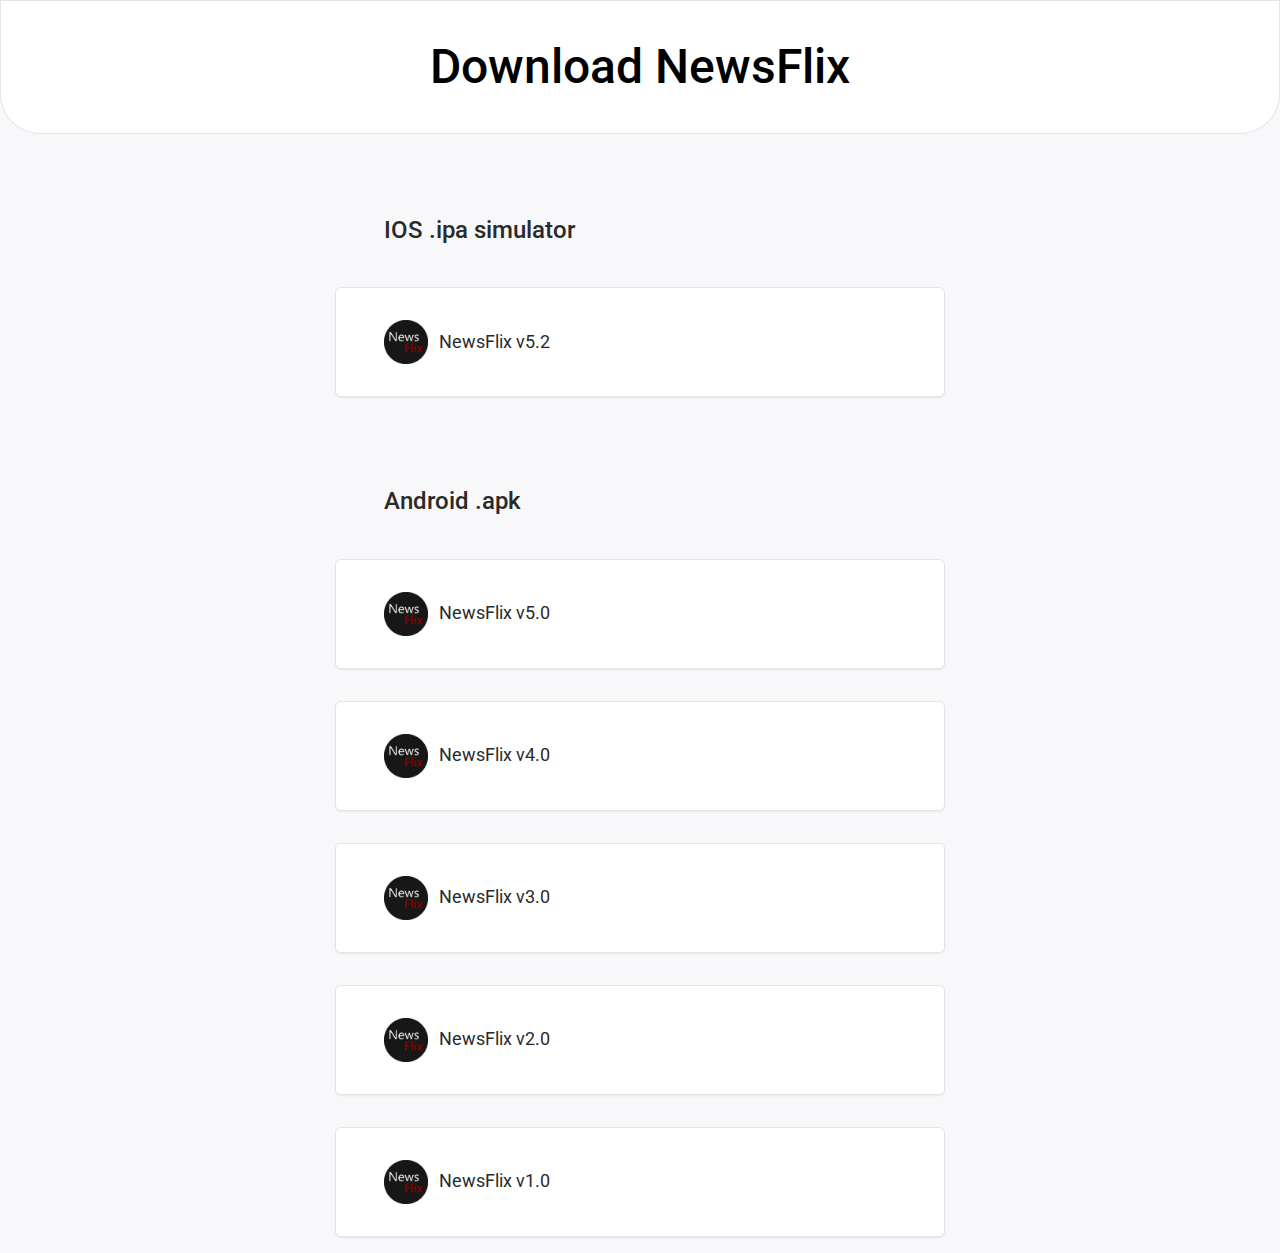
==== index.html @ e8812b55 "v5.2 + ios simulator .ipa" ====
<!doctype html>
<html class="no-js" lang="">

<head>
  <meta charset="utf-8">
  <title></title>
  <meta name="description" content="">
  <meta name="viewport" content="width=device-width, initial-scale=1">

  <meta property="og:title" content="">
  <meta property="og:type" content="">
  <meta property="og:url" content="">
  <meta property="og:image" content="">

  <link rel="apple-touch-icon" href="icon.png">

  <link rel="preconnect" href="https://fonts.googleapis.com">
  <link rel="preconnect" href="https://fonts.gstatic.com" crossorigin>
  <link href="https://fonts.googleapis.com/css2?family=Roboto:wght@300;400;500&display=swap" rel="stylesheet">
  <!-- Place favicon.ico in the root directory -->

  <link rel="stylesheet" href="css/normalize.css">
  <link rel="stylesheet" href="css/main.css">

  <meta name="theme-color" content="#fafafa">
</head>

<body>

<!-- Add your site or application content here -->

<header>
  <h1>Download NewsFlix</h1>
</header>

<main>


  <div class="mainContainer">

    <a class="type">IOS .ipa simulator</a>


    <div class="dlContainer start">



      <a href="./apk/newsflix-v.5.2-simulator.tar.gz" download>
        <img src="./img/Logo NewsFlix_round.png" alt="Logo NewsFlix" class="appIcon">
      </a>

      <a>NewsFlix v5.2</a>

    </div>



    <a class="type">Android .apk</a>







    <div class="dlContainer">



      <a href="./apk/NewsFlix_v5.0.apk" download>
        <img src="./img/Logo NewsFlix_round.png" alt="Logo NewsFlix" class="appIcon">
      </a>

      <a>NewsFlix v5.0</a>

    </div>

    <div class="dlContainer">



      <a href="./apk/NewsFlix_v4.0.apk" download>
        <img src="./img/Logo NewsFlix_round.png" alt="Logo NewsFlix" class="appIcon">
      </a>

      <a>NewsFlix v4.0</a>

    </div>




    <div class="dlContainer">



      <a href="./apk/NewsFlix_v3.0.apk" download>
        <img src="./img/Logo NewsFlix_round.png" alt="Logo NewsFlix" class="appIcon">
      </a>

      <a>NewsFlix v3.0</a>

    </div>





    <div class="dlContainer">



      <a href="./apk/NewsFlix_v2.0.apk" download>
        <img src="./img/Logo NewsFlix_round.png" alt="Logo NewsFlix" class="appIcon">
      </a>

      <a>NewsFlix v2.0</a>

    </div>






    <div class="dlContainer">



      <a href="./apk/NewsFlix_v1.0.apk" download>
        <img src="./img/Logo NewsFlix_round.png" alt="Logo NewsFlix" class="appIcon">
      </a>

      <a>NewsFlix v1.0</a>

    </div>







  </div>







</main>

















<script src="js/vendor/modernizr-3.11.2.min.js"></script>
<script src="js/plugins.js"></script>
<script src="js/main.js"></script>

<!-- Google Analytics: change UA-XXXXX-Y to be your site's ID. -->
<!--  <script>-->
<!--    window.ga = function () { ga.q.push(arguments) }; ga.q = []; ga.l = +new Date;-->
<!--    ga('create', 'UA-XXXXX-Y', 'auto'); ga('set', 'anonymizeIp', true); ga('set', 'transport', 'beacon'); ga('send', 'pageview')-->
<!--  </script>-->
<!--  <script src="https://www.google-analytics.com/analytics.js" async></script>-->
</body>

</html>
---- css/main.css ----
.appIcon{
  width: 2.5em;
  height: 2.5em;
}

header{
  display: flex;
  justify-content: center;
  background-color: #ffffff;
  border-bottom-left-radius: 40px;
  border-bottom-right-radius: 40px;

  border-width: 1px;
  border-style: solid;
  border-color: #e1e4e8;

  margin-bottom: 5em;
}

body{
  /*background-color: #C2C094;*/
  background-color: #F8F8FA;
}

h1{
  font-weight: 500;
  font-size: 3em;
  color: #000000;
}

main{
  display: flex;
  flex-flow: column wrap;
  justify-content: center;
  gap: 3em;
  flex-flow: row wrap;

}


.mainContainer{
  display: flex;
  flex-flow: column nowrap;
  justify-content: space-around;
  align-items: center;
  /*gap: 0.7em;*/
  max-width: 80%;
  min-width: 40%;

  border-radius: 6px;
  /*border-width: 1px;*/
  /*border-style: solid;*/
  /*border-color: #e1e4e8;*/

  /*background-color: #A9A587;*/
  /*background-color: #fbfbfb;*/
  /*background-color: #ffffff;*/

  padding: 0 0;
}

/*.start{*/
/*  border-bottom-left-radius: inherit;*/
/*  border-top-left-radius: inherit;*/
/*}*/

/*.stop{*/
/*  border-bottom-right-radius: inherit;*/
/*  border-top-right-radius: inherit;*/
/*}*/


.dlContainer{

  cursor: pointer;

  box-shadow: 0 1px 3px rgba(0,0,0,0.025),0 1px 2px rgba(0,0,0,0.05);

  margin: 1em 0;
  display: flex;
  flex-flow: row nowrap;
  justify-content: flex-start;
  align-items: center;
  gap: 0.7em;
  width: 100%;

  border-radius: 6px;
  border-width: 1px;
  border-style: solid;
  border-color: #e1e4e8;

  /*background-color: #A9A587;*/
  /*background-color: #fbfbfb;*/
  background-color: #ffffff;

  padding: 2em 3em;
  transition: 200ms ease all;
}

.dlContainer:hover{
  box-shadow: 10px 10px 10px rgba(0,0,0,0.025), -10px 1px 10px rgba(0,0,0,0.025);
}

.dlContainer a {
  font-weight: normal;
  /*font-size: 1.7em;*/
  font-size: 1.1rem;
  color: #2a2a2a;
}
.type{
  align-self: flex-start;
  font-weight: 500;
  font-size: 1.5rem;
  color: #2a2a2a;
  margin-bottom: 1em;
  margin-top: 3em;
}

.type:first-child{
  margin-top: 0;
}

img{
  width: 4em;
  height: 4em;
}














html {
  color: #222;
  font-size: 1em;
  line-height: 1.4;
  font-family: 'Roboto', sans-serif;
}


::-moz-selection {
  background: #b3d4fc;
  text-shadow: none;
}

::selection {
  background: #b3d4fc;
  text-shadow: none;
}

/*
 * A better looking default horizontal rule
 */

hr {
  display: block;
  height: 1px;
  border: 0;
  border-top: 1px solid #ccc;
  margin: 1em 0;
  padding: 0;
}

/*
 * Remove the gap between audio, canvas, iframes,
 * images, videos and the bottom of their containers:
 * https://github.com/h5bp/html5-boilerplate/issues/440
 */

audio,
canvas,
iframe,
img,
svg,
video {
  vertical-align: middle;
}

/*
 * Remove default fieldset styles.
 */

fieldset {
  border: 0;
  margin: 0;
  padding: 0;
}

/*
 * Allow only vertical resizing of textareas.
 */

textarea {
  resize: vertical;
}

/* ==========================================================================
   Author's custom styles
   ========================================================================== */

/* ==========================================================================
   Helper classes
   ========================================================================== */

/*
 * Hide visually and from screen readers
 */

.hidden,
[hidden] {
  display: none !important;
}

/*
 * Hide only visually, but have it available for screen readers:
 * https://snook.ca/archives/html_and_css/hiding-content-for-accessibility
 *
 * 1. For long content, line feeds are not interpreted as spaces and small width
 *    causes content to wrap 1 word per line:
 *    https://medium.com/@jessebeach/beware-smushed-off-screen-accessible-text-5952a4c2cbfe
 */

.sr-only {
  border: 0;
  clip: rect(0, 0, 0, 0);
  height: 1px;
  margin: -1px;
  overflow: hidden;
  padding: 0;
  position: absolute;
  white-space: nowrap;
  width: 1px;
  /* 1 */
}

/*
 * Extends the .sr-only class to allow the element
 * to be focusable when navigated to via the keyboard:
 * https://www.drupal.org/node/897638
 */

.sr-only.focusable:active,
.sr-only.focusable:focus {
  clip: auto;
  height: auto;
  margin: 0;
  overflow: visible;
  position: static;
  white-space: inherit;
  width: auto;
}

/*
 * Hide visually and from screen readers, but maintain layout
 */

.invisible {
  visibility: hidden;
}

/*
 * Clearfix: contain floats
 *
 * For modern browsers
 * 1. The space content is one way to avoid an Opera bug when the
 *    `contenteditable` attribute is included anywhere else in the document.
 *    Otherwise it causes space to appear at the top and bottom of elements
 *    that receive the `clearfix` class.
 * 2. The use of `table` rather than `block` is only necessary if using
 *    `:before` to contain the top-margins of child elements.
 */

.clearfix::before,
.clearfix::after {
  content: " ";
  display: table;
}

.clearfix::after {
  clear: both;
}

/* ==========================================================================
   EXAMPLE Media Queries for Responsive Design.
   These examples override the primary ('mobile first') styles.
   Modify as content requires.
   ========================================================================== */

@media only screen and (min-width: 35em) {
  /* Style adjustments for viewports that meet the condition */
}

@media print,
(-webkit-min-device-pixel-ratio: 1.25),
(min-resolution: 1.25dppx),
(min-resolution: 120dpi) {
  /* Style adjustments for high resolution devices */
}

/* ==========================================================================
   Print styles.
   Inlined to avoid the additional HTTP request:
   https://www.phpied.com/delay-loading-your-print-css/
   ========================================================================== */

@media print {
  *,
  *::before,
  *::after {
    background: #fff !important;
    color: #000 !important;
    /* Black prints faster */
    box-shadow: none !important;
    text-shadow: none !important;
  }

  a,
  a:visited {
    text-decoration: underline;
  }

  a[href]::after {
    content: " (" attr(href) ")";
  }

  abbr[title]::after {
    content: " (" attr(title) ")";
  }

  /*
   * Don't show links that are fragment identifiers,
   * or use the `javascript:` pseudo protocol
   */
  a[href^="#"]::after,
  a[href^="javascript:"]::after {
    content: "";
  }

  pre {
    white-space: pre-wrap !important;
  }

  pre,
  blockquote {
    border: 1px solid #999;
    page-break-inside: avoid;
  }

  /*
   * Printing Tables:
   * https://web.archive.org/web/20180815150934/http://css-discuss.incutio.com/wiki/Printing_Tables
   */
  thead {
    display: table-header-group;
  }

  tr,
  img {
    page-break-inside: avoid;
  }

  p,
  h2,
  h3 {
    orphans: 3;
    widows: 3;
  }

  h2,
  h3 {
    page-break-after: avoid;
  }
}
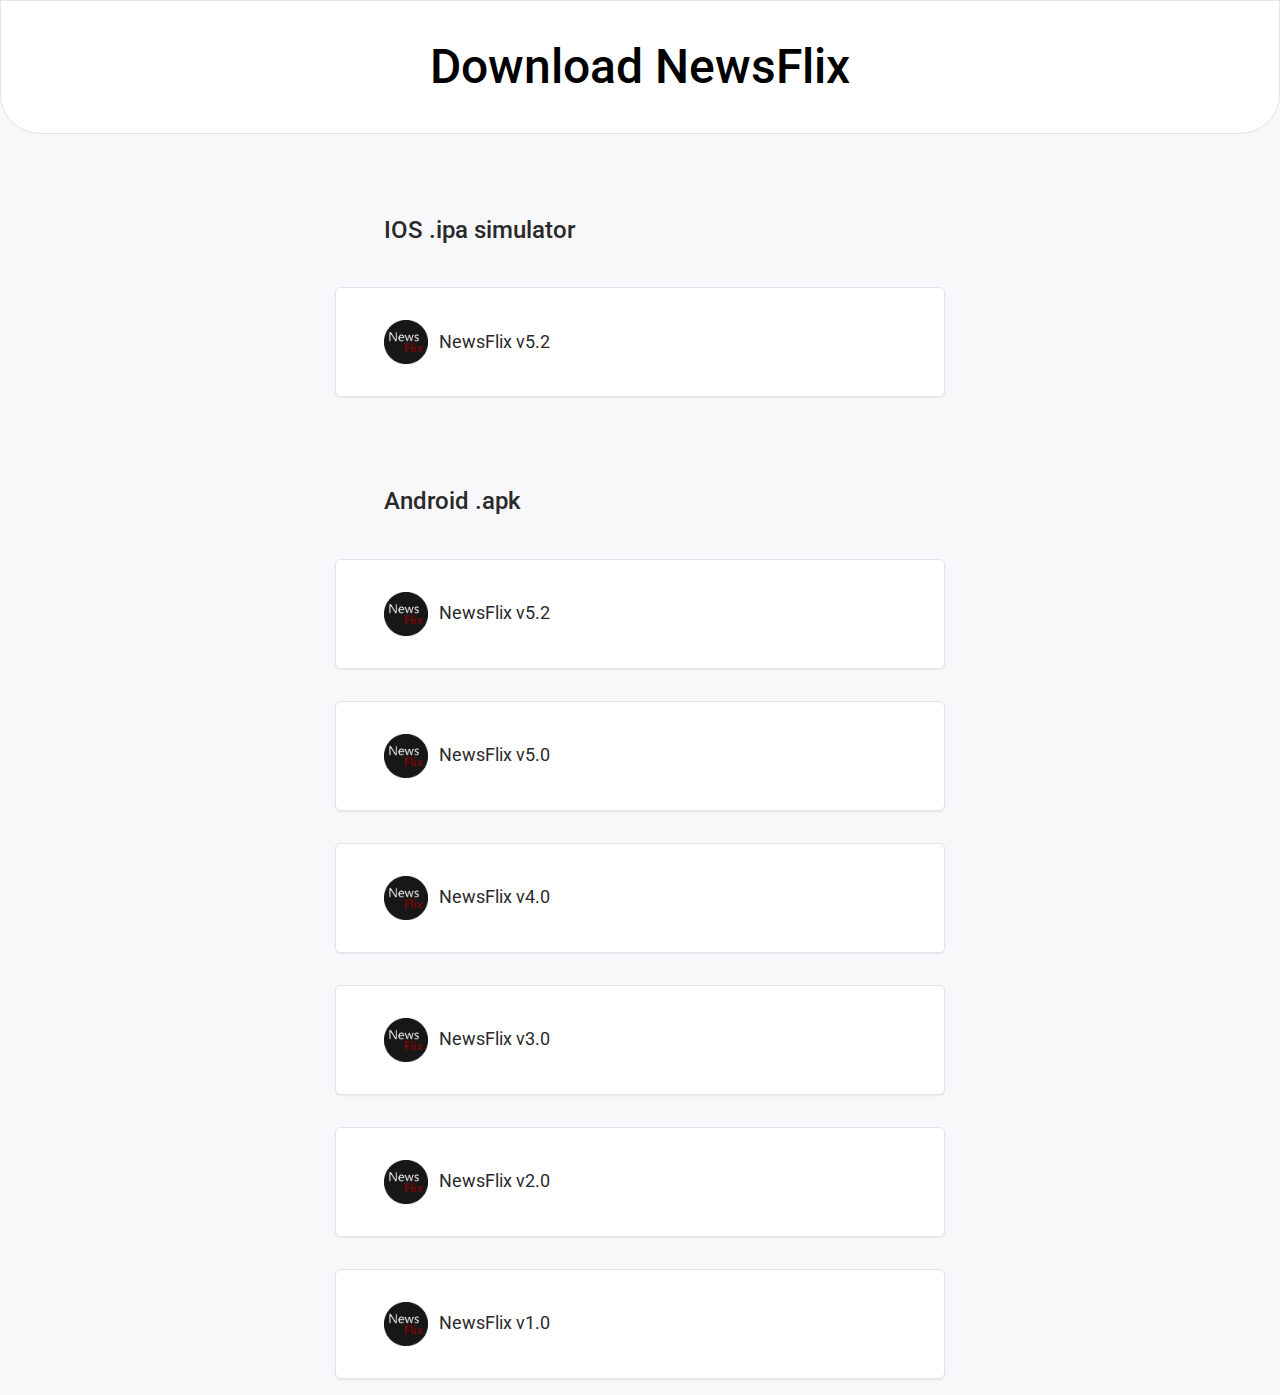
==== commit 1a86177c: "v5.2 (apk)" ====
--- a/index.html
+++ b/index.html
@@ -44,7 +44,6 @@
     <div class="dlContainer start">
 
 
-
       <a href="./apk/newsflix-v.5.2-simulator.tar.gz" download>
         <img src="./img/Logo NewsFlix_round.png" alt="Logo NewsFlix" class="appIcon">
       </a>
@@ -54,17 +53,21 @@
     </div>
 
 
-
     <a class="type">Android .apk</a>
-
-
-
-
-
 
 
     <div class="dlContainer">
 
+
+      <a href="./apk/NewsFlix_v5.2.apk" download>
+        <img src="./img/Logo NewsFlix_round.png" alt="Logo NewsFlix" class="appIcon">
+      </a>
+
+      <a>NewsFlix v5.2</a>
+
+    </div>
+
+    <div class="dlContainer">
 
 
       <a href="./apk/NewsFlix_v5.0.apk" download>
@@ -75,8 +78,8 @@
 
     </div>
 
+
     <div class="dlContainer">
-
 
 
       <a href="./apk/NewsFlix_v4.0.apk" download>
@@ -88,10 +91,7 @@
     </div>
 
 
-
-
     <div class="dlContainer">
-
 
 
       <a href="./apk/NewsFlix_v3.0.apk" download>
@@ -103,11 +103,7 @@
     </div>
 
 
-
-
-
     <div class="dlContainer">
-
 
 
       <a href="./apk/NewsFlix_v2.0.apk" download>
@@ -119,12 +115,7 @@
     </div>
 
 
-
-
-
-
     <div class="dlContainer">
-
 
 
       <a href="./apk/NewsFlix_v1.0.apk" download>
@@ -136,35 +127,10 @@
     </div>
 
 
-
-
-
-
-
   </div>
 
 
-
-
-
-
-
 </main>
-
-
-
-
-
-
-
-
-
-
-
-
-
-
-
 
 
 <script src="js/vendor/modernizr-3.11.2.min.js"></script>
--- a/css/main.css
+++ b/css/main.css
@@ -109,6 +109,12 @@
   font-size: 1.1rem;
   color: #2a2a2a;
 }
+
+a{
+  text-decoration: none;
+}
+
+
 .type{
   align-self: flex-start;
   font-weight: 500;
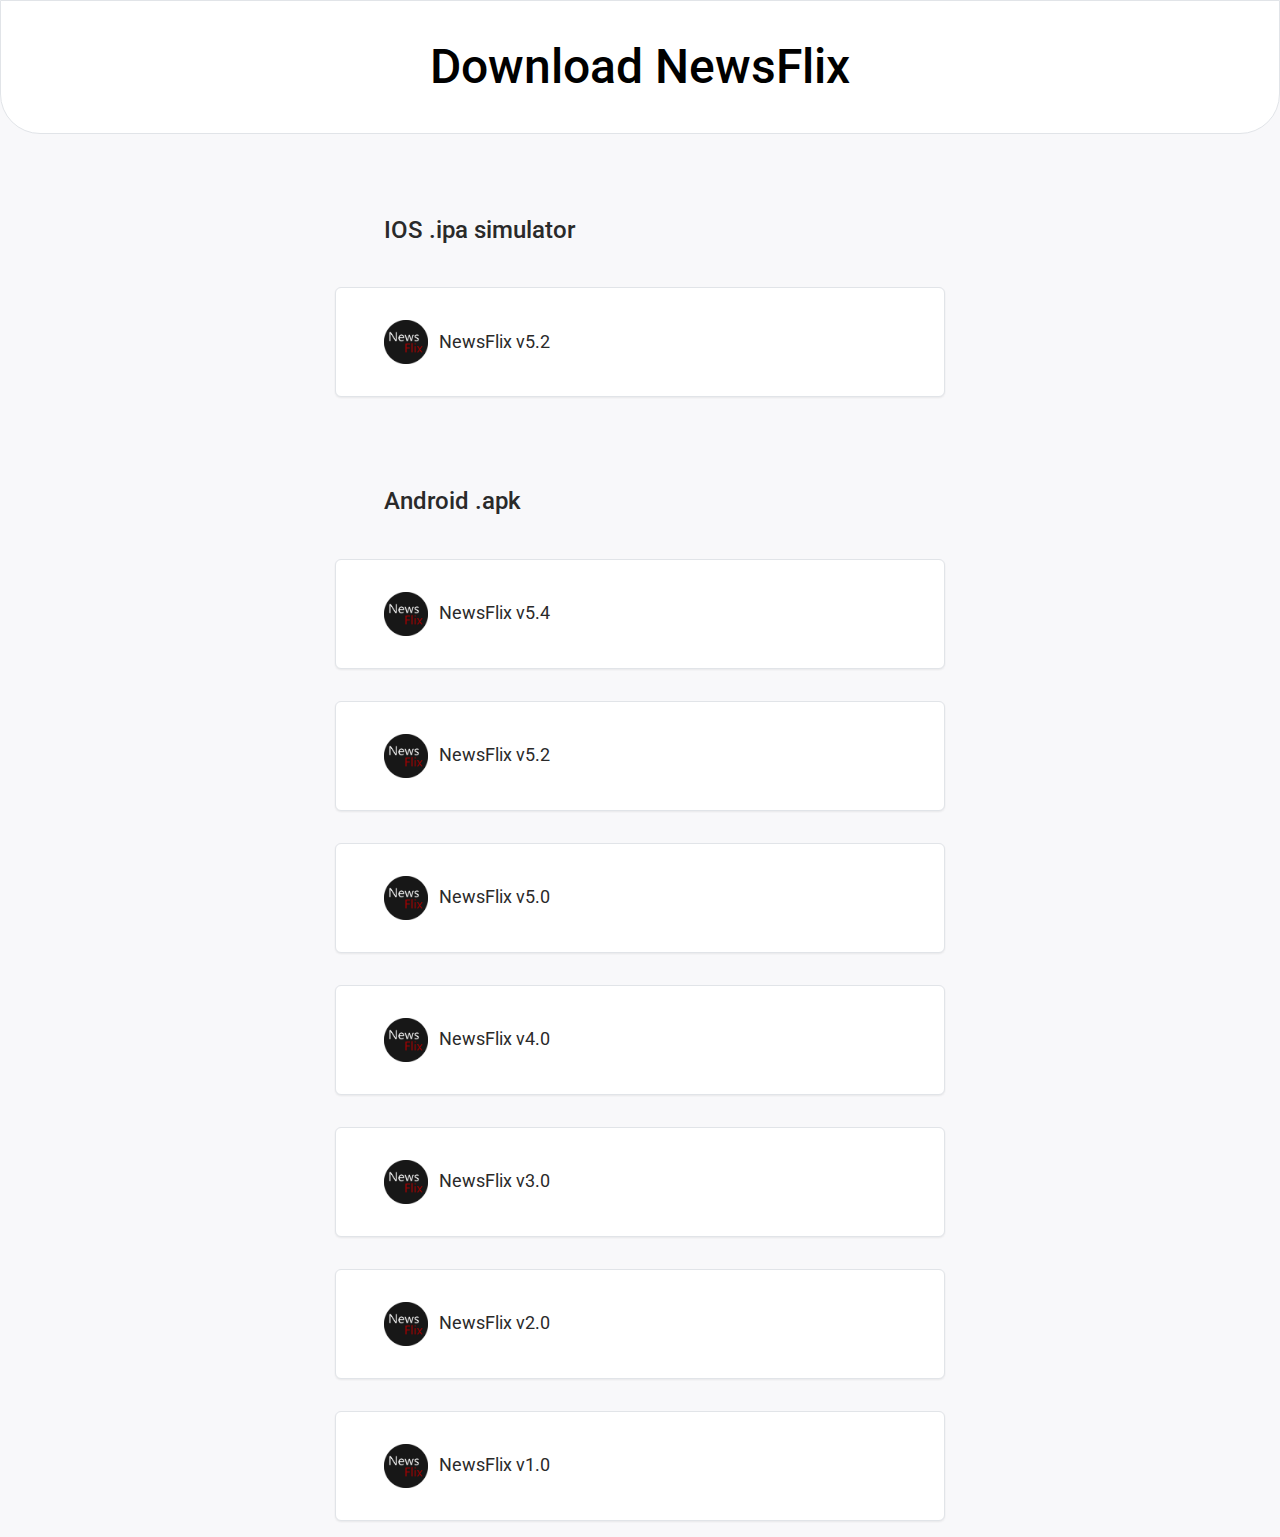
==== commit db124b2f: "v5.4 container" ====
--- a/index.html
+++ b/index.html
@@ -30,7 +30,9 @@
 <!-- Add your site or application content here -->
 
 <header>
-  <h1>Download NewsFlix</h1>
+  <div>
+    <h1>Download NewsFlix</h1>
+  </div>
 </header>
 
 <main>
@@ -54,6 +56,18 @@
 
 
     <a class="type">Android .apk</a>
+
+
+    <div class="dlContainer">
+
+
+      <a href="./apk/NewsFlix_v5.4.apk" download>
+        <img src="./img/Logo NewsFlix_round.png" alt="Logo NewsFlix" class="appIcon">
+      </a>
+
+      <a>NewsFlix v5.4</a>
+
+    </div>
 
 
     <div class="dlContainer">
--- a/css/main.css
+++ b/css/main.css
@@ -8,6 +8,7 @@
 header{
   display: flex;
   justify-content: center;
+  align-items: center;
   background-color: #ffffff;
   border-bottom-left-radius: 40px;
   border-bottom-right-radius: 40px;
@@ -17,6 +18,20 @@
   border-color: #e1e4e8;
 
   margin-bottom: 5em;
+}
+
+header div{
+  width: fit-content;
+  flex-flow: row nowrap;
+}
+
+@media screen and (max-width: 500px) {
+  header div {
+    width: min-content;
+  }
+  .mainContainer{
+    width: 50%;
+  }
 }
 
 body{
@@ -28,6 +43,9 @@
   font-weight: 500;
   font-size: 3em;
   color: #000000;
+  /*align-self: center;*/
+  justify-content: center;
+  align-self: center;
 }
 
 main{
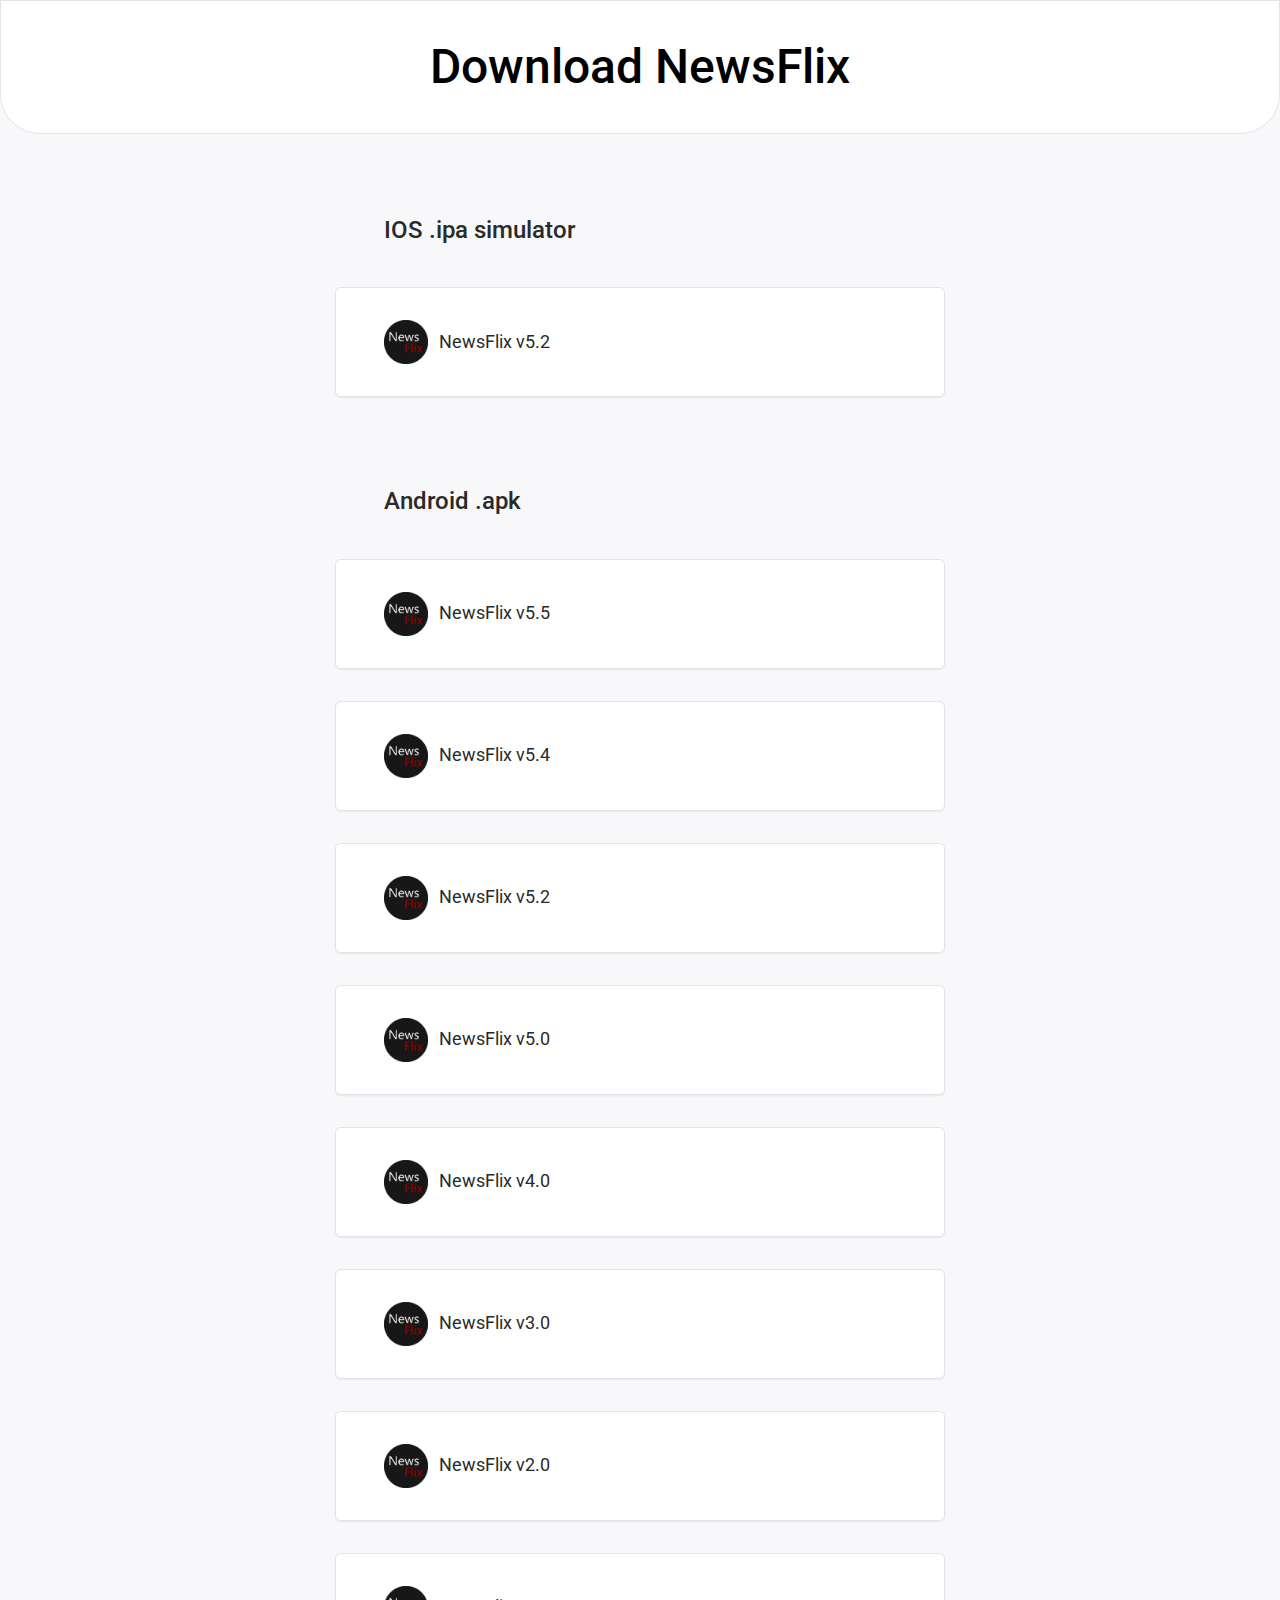
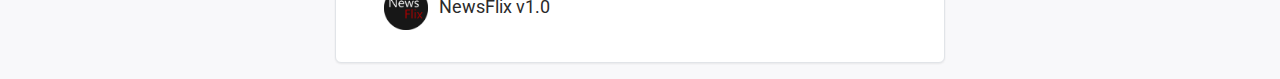
==== commit eae543e0: "v5.5 upload" ====
--- a/index.html
+++ b/index.html
@@ -57,6 +57,17 @@
 
     <a class="type">Android .apk</a>
 
+
+    <div class="dlContainer">
+
+
+      <a href="./apk/NewsFlix_v5.5.apk" download>
+        <img src="./img/Logo NewsFlix_round.png" alt="Logo NewsFlix" class="appIcon">
+      </a>
+
+      <a>NewsFlix v5.5</a>
+
+    </div>
 
     <div class="dlContainer">
 
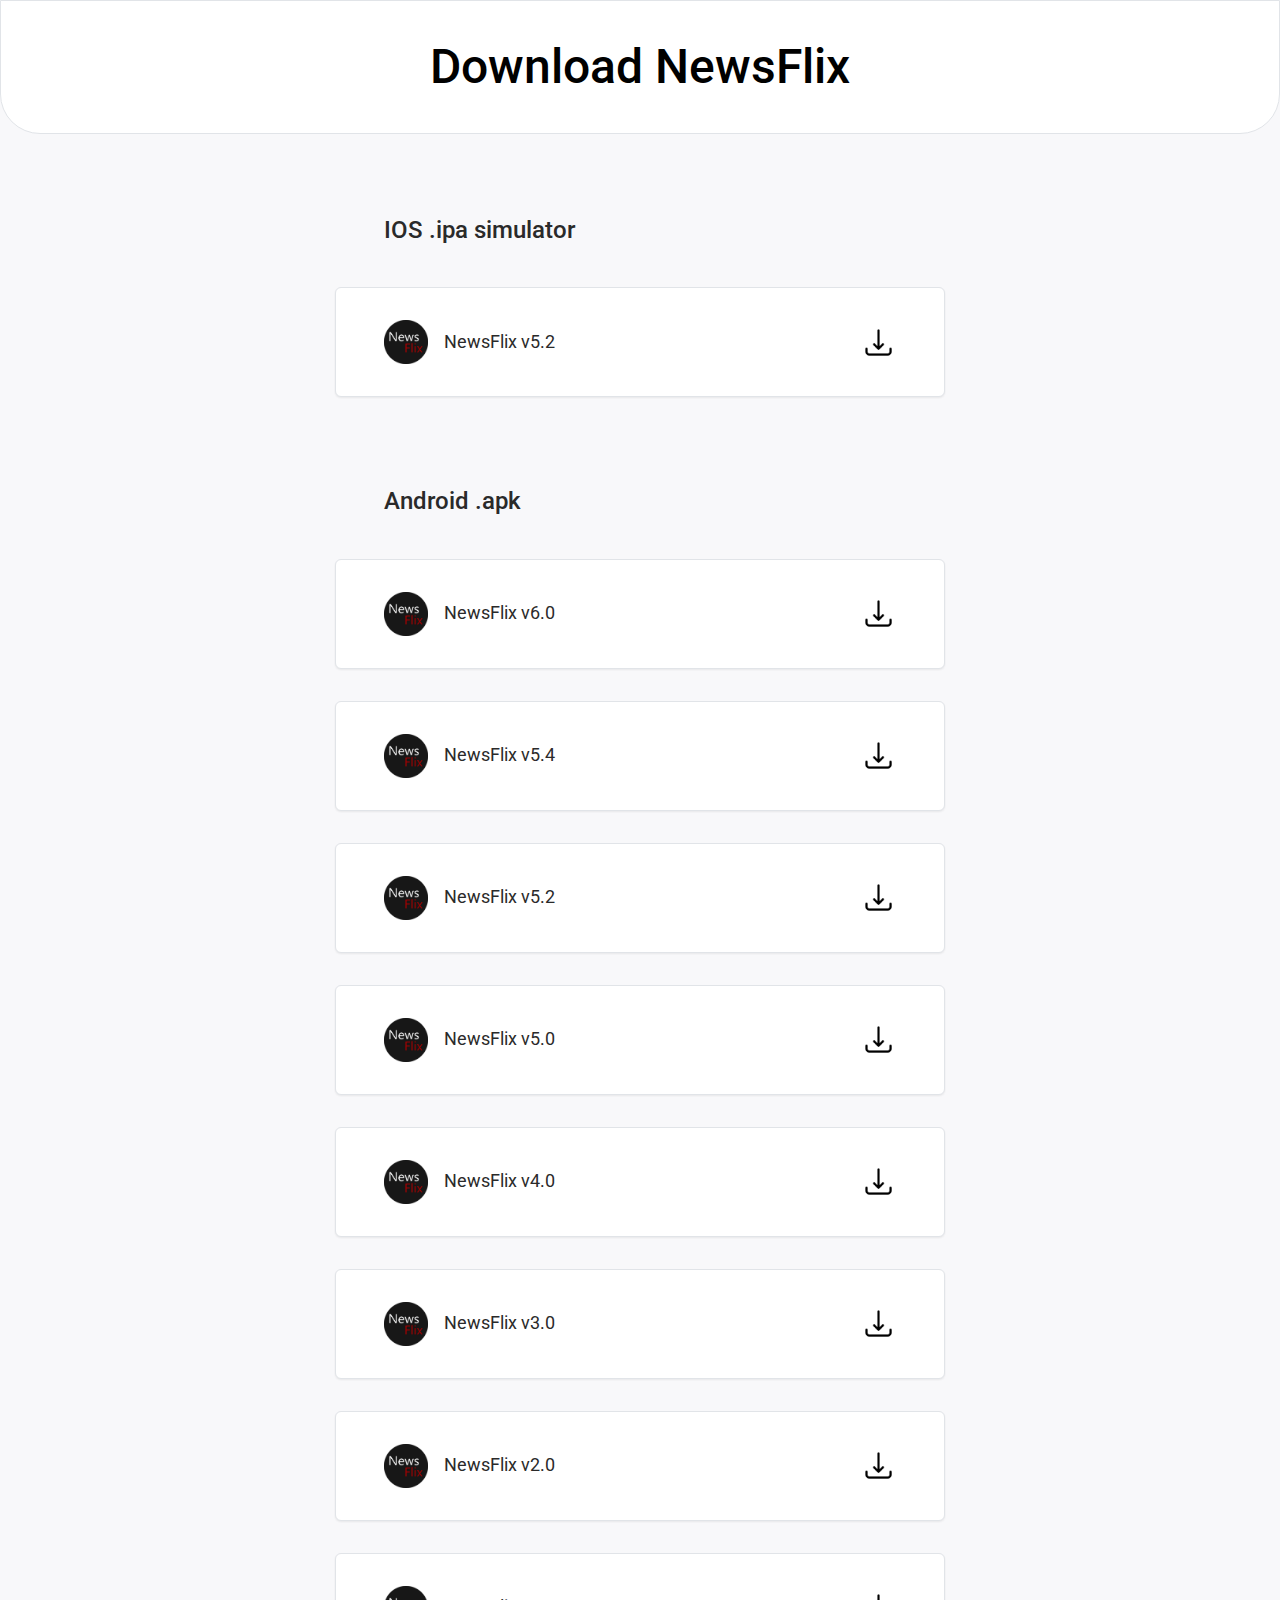
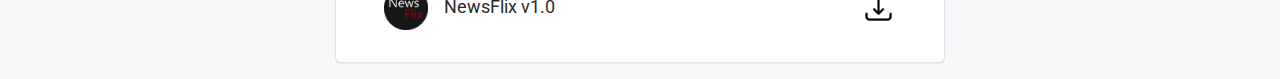
==== commit 8a6f3d4d: "v6.0 (apk) + dlButton" ====
--- a/index.html
+++ b/index.html
@@ -27,7 +27,7 @@
 
 <body>
 
-<!-- Add your site or application content here -->
+
 
 <header>
   <div>
@@ -42,112 +42,178 @@
 
     <a class="type">IOS .ipa simulator</a>
 
-
     <div class="dlContainer start">
 
+      <div>
+        <a href="./apk/newsflix-v.5.2-simulator.tar.gz" download>
+          <img src="./img/Logo NewsFlix_round.png" alt="Logo NewsFlix" class="appIcon">
+        </a>
+
+
+        <a>NewsFlix v5.2</a>
+      </div>
+
 
       <a href="./apk/newsflix-v.5.2-simulator.tar.gz" download>
+        <img src="img/dl_icon_48.png" alt="DL Button" class="dlButton">
+      </a>
+
+
+    </div>
+
+
+
+
+
+    <a class="type">Android .apk</a>
+
+
+    <div class="dlContainer">
+
+      <div>
+        <a href="./apk/NewsFlix_v6.0.apk" download>
+          <img src="./img/Logo NewsFlix_round.png" alt="Logo NewsFlix" class="appIcon">
+        </a>
+
+        <a>NewsFlix v6.0</a>
+      </div>
+
+
+      <a href="./apk/NewsFlix_v6.0.apk" download>
+        <img src="img/dl_icon_48.png" alt="DL Button" class="dlButton">
+      </a>
+
+
+    </div>
+
+    <div class="dlContainer">
+
+      <div>
+        <a href="./apk/NewsFlix_v5.4.apk" download>
+        <img src="./img/Logo NewsFlix_round.png" alt="Logo NewsFlix" class="appIcon">
+      </a>
+
+      <a>NewsFlix v5.4</a>
+      </div>
+
+
+      <a href="./apk/NewsFlix_v5.4.apk" download>
+        <img src="img/dl_icon_48.png" alt="DL Button" class="dlButton">
+      </a>
+
+
+    </div>
+
+
+    <div class="dlContainer">
+
+      <div>
+        <a href="./apk/NewsFlix_v5.2.apk" download>
         <img src="./img/Logo NewsFlix_round.png" alt="Logo NewsFlix" class="appIcon">
       </a>
 
       <a>NewsFlix v5.2</a>
-
-    </div>
-
-
-    <a class="type">Android .apk</a>
-
-
-    <div class="dlContainer">
-
-
-      <a href="./apk/NewsFlix_v5.5.apk" download>
-        <img src="./img/Logo NewsFlix_round.png" alt="Logo NewsFlix" class="appIcon">
-      </a>
-
-      <a>NewsFlix v5.5</a>
-
-    </div>
-
-    <div class="dlContainer">
-
-
-      <a href="./apk/NewsFlix_v5.4.apk" download>
-        <img src="./img/Logo NewsFlix_round.png" alt="Logo NewsFlix" class="appIcon">
-      </a>
-
-      <a>NewsFlix v5.4</a>
-
-    </div>
-
-
-    <div class="dlContainer">
+      </div>
 
 
       <a href="./apk/NewsFlix_v5.2.apk" download>
-        <img src="./img/Logo NewsFlix_round.png" alt="Logo NewsFlix" class="appIcon">
-      </a>
-
-      <a>NewsFlix v5.2</a>
-
-    </div>
-
-    <div class="dlContainer">
+        <img src="img/dl_icon_48.png" alt="DL Button" class="dlButton">
+      </a>
+
+
+    </div>
+
+    <div class="dlContainer">
+
+      <div>
+        <a href="./apk/NewsFlix_v5.0.apk" download>
+        <img src="./img/Logo NewsFlix_round.png" alt="Logo NewsFlix" class="appIcon">
+      </a>
+
+      <a>NewsFlix v5.0</a>
+      </div>
 
 
       <a href="./apk/NewsFlix_v5.0.apk" download>
-        <img src="./img/Logo NewsFlix_round.png" alt="Logo NewsFlix" class="appIcon">
-      </a>
-
-      <a>NewsFlix v5.0</a>
-
-    </div>
-
-
-    <div class="dlContainer">
+        <img src="img/dl_icon_48.png" alt="DL Button" class="dlButton">
+      </a>
+
+
+    </div>
+
+
+    <div class="dlContainer">
+
+      <div>
+        <a href="./apk/NewsFlix_v4.0.apk" download>
+        <img src="./img/Logo NewsFlix_round.png" alt="Logo NewsFlix" class="appIcon">
+      </a>
+
+      <a>NewsFlix v4.0</a>
+      </div>
 
 
       <a href="./apk/NewsFlix_v4.0.apk" download>
-        <img src="./img/Logo NewsFlix_round.png" alt="Logo NewsFlix" class="appIcon">
-      </a>
-
-      <a>NewsFlix v4.0</a>
-
-    </div>
-
-
-    <div class="dlContainer">
+        <img src="img/dl_icon_48.png" alt="DL Button" class="dlButton">
+      </a>
+
+
+    </div>
+
+
+    <div class="dlContainer">
+
+      <div>
+        <a href="./apk/NewsFlix_v3.0.apk" download>
+        <img src="./img/Logo NewsFlix_round.png" alt="Logo NewsFlix" class="appIcon">
+      </a>
+
+      <a>NewsFlix v3.0</a>
+      </div>
 
 
       <a href="./apk/NewsFlix_v3.0.apk" download>
-        <img src="./img/Logo NewsFlix_round.png" alt="Logo NewsFlix" class="appIcon">
-      </a>
-
-      <a>NewsFlix v3.0</a>
-
-    </div>
-
-
-    <div class="dlContainer">
+        <img src="img/dl_icon_48.png" alt="DL Button" class="dlButton">
+      </a>
+
+
+    </div>
+
+
+    <div class="dlContainer">
+
+      <div>
+        <a href="./apk/NewsFlix_v2.0.apk" download>
+        <img src="./img/Logo NewsFlix_round.png" alt="Logo NewsFlix" class="appIcon">
+      </a>
+
+      <a>NewsFlix v2.0</a>
+      </div>
 
 
       <a href="./apk/NewsFlix_v2.0.apk" download>
-        <img src="./img/Logo NewsFlix_round.png" alt="Logo NewsFlix" class="appIcon">
-      </a>
-
-      <a>NewsFlix v2.0</a>
-
-    </div>
-
-
-    <div class="dlContainer">
+        <img src="img/dl_icon_48.png" alt="DL Button" class="dlButton">
+      </a>
+
+
+    </div>
+
+
+    <div class="dlContainer">
+
+      <div>
+        <a href="./apk/NewsFlix_v1.0.apk" download>
+        <img src="./img/Logo NewsFlix_round.png" alt="Logo NewsFlix" class="appIcon">
+      </a>
+
+      <a>NewsFlix v1.0</a>
+      </div>
 
 
       <a href="./apk/NewsFlix_v1.0.apk" download>
-        <img src="./img/Logo NewsFlix_round.png" alt="Logo NewsFlix" class="appIcon">
-      </a>
-
-      <a>NewsFlix v1.0</a>
+        <img src="img/dl_icon_48.png" alt="DL Button" class="dlButton">
+      </a>
+
 
     </div>
 
--- a/css/main.css
+++ b/css/main.css
@@ -1,4 +1,10 @@
 
+
+.dlButton{
+  width: 2em;
+  height: 2em;
+  align-self: flex-end;
+}
 
 .appIcon{
   width: 2.5em;
@@ -89,6 +95,13 @@
 /*  border-top-right-radius: inherit;*/
 /*}*/
 
+.dlContainer div{
+  display: flex;
+  flex-flow: row nowrap;
+  justify-content: center;
+  align-items: center;
+  gap: 1em;
+}
 
 .dlContainer{
 
@@ -99,7 +112,7 @@
   margin: 1em 0;
   display: flex;
   flex-flow: row nowrap;
-  justify-content: flex-start;
+  justify-content: space-between;
   align-items: center;
   gap: 0.7em;
   width: 100%;
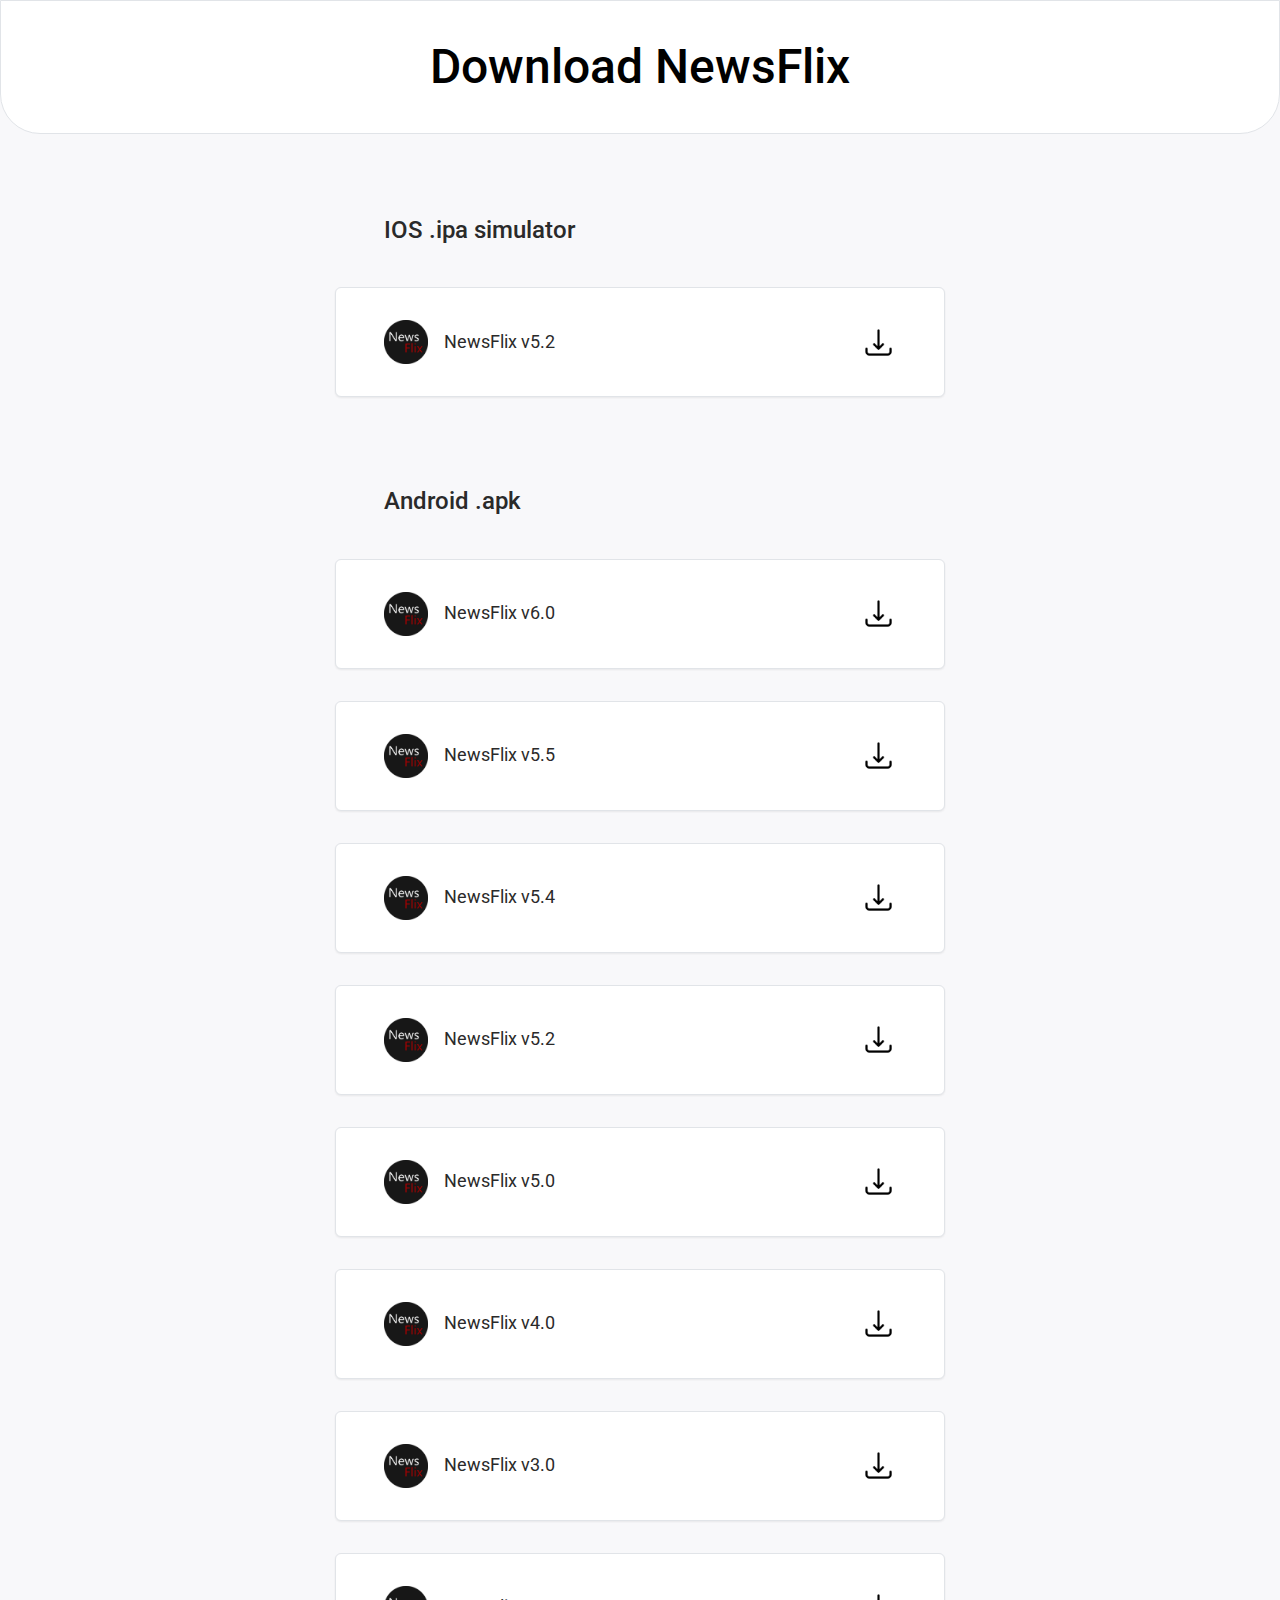
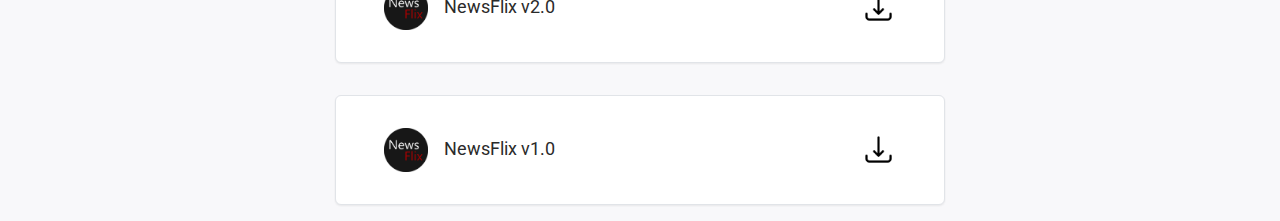
==== commit de80355b: "v5.5 (apk)" ====
--- a/index.html
+++ b/index.html
@@ -80,6 +80,24 @@
 
 
       <a href="./apk/NewsFlix_v6.0.apk" download>
+        <img src="img/dl_icon_48.png" alt="DL Button" class="dlButton">
+      </a>
+
+
+    </div>
+
+    <div class="dlContainer">
+
+      <div>
+        <a href="./apk/NewsFlix_v5.5.apk" download>
+        <img src="./img/Logo NewsFlix_round.png" alt="Logo NewsFlix" class="appIcon">
+      </a>
+
+      <a>NewsFlix v5.5</a>
+      </div>
+
+
+      <a href="./apk/NewsFlix_v5.5.apk" download>
         <img src="img/dl_icon_48.png" alt="DL Button" class="dlButton">
       </a>
 
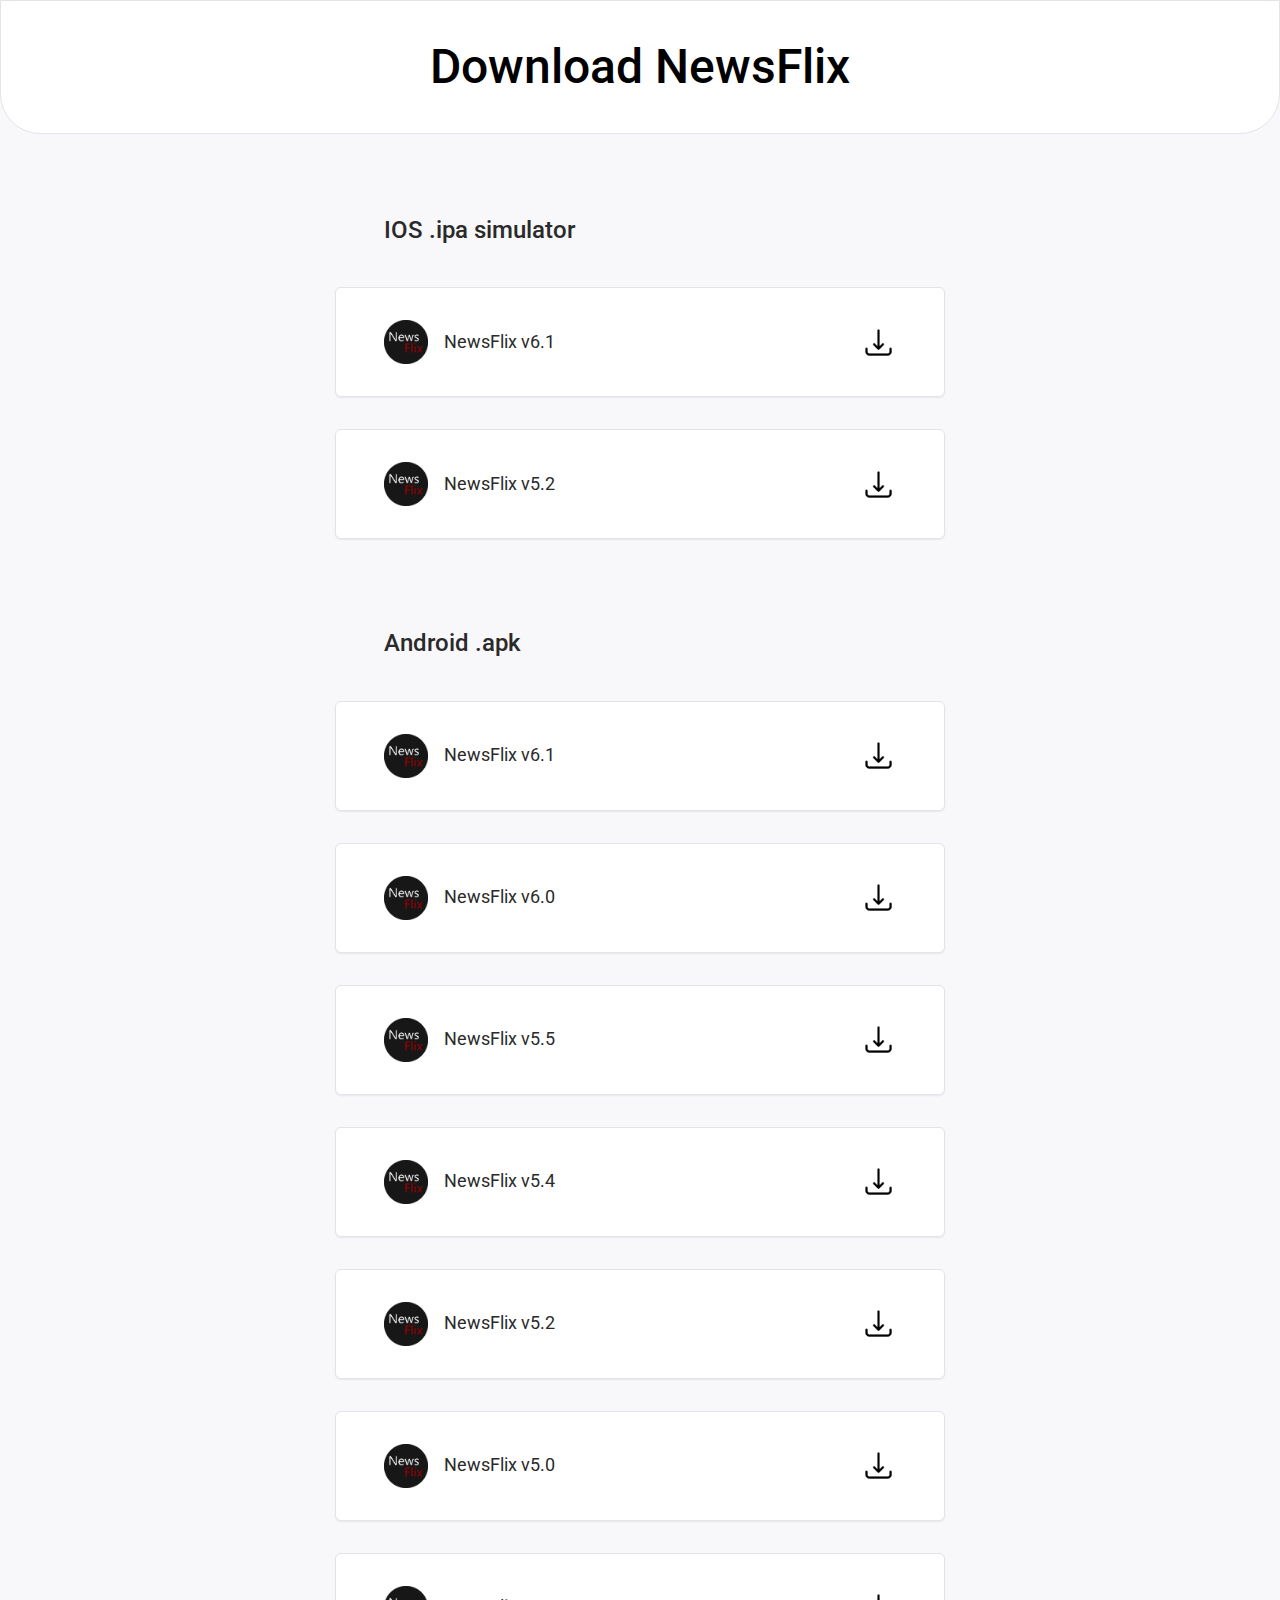
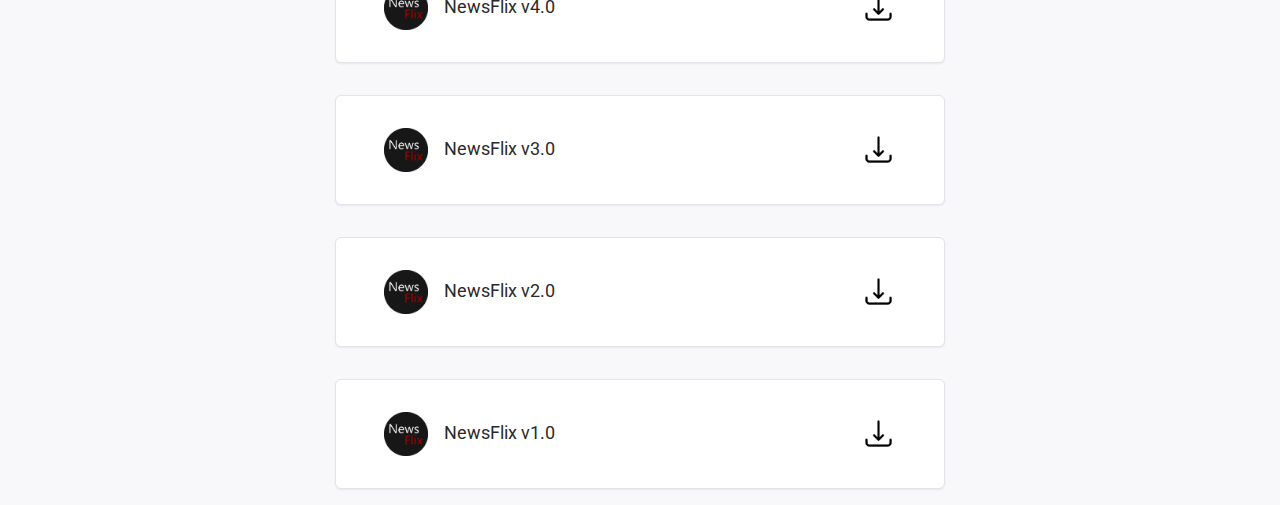
==== commit 1a656c3e: "v6.0 (apk) + dlButton" ====
--- a/index.html
+++ b/index.html
@@ -45,6 +45,25 @@
     <div class="dlContainer start">
 
       <div>
+        <a href="./apk/newsflix-v.6.1-simulator.tar.gz" download>
+          <img src="./img/Logo NewsFlix_round.png" alt="Logo NewsFlix" class="appIcon">
+        </a>
+
+
+        <a>NewsFlix v6.1</a>
+      </div>
+
+
+      <a href="./apk/newsflix-v.6.1-simulator.tar.gz" download>
+        <img src="img/dl_icon_48.png" alt="DL Button" class="dlButton">
+      </a>
+
+
+    </div>
+
+    <div class="dlContainer start">
+
+      <div>
         <a href="./apk/newsflix-v.5.2-simulator.tar.gz" download>
           <img src="./img/Logo NewsFlix_round.png" alt="Logo NewsFlix" class="appIcon">
         </a>
@@ -67,6 +86,24 @@
 
     <a class="type">Android .apk</a>
 
+
+    <div class="dlContainer">
+
+      <div>
+        <a href="./apk/NewsFlix_v6.1.apk" download>
+          <img src="./img/Logo NewsFlix_round.png" alt="Logo NewsFlix" class="appIcon">
+        </a>
+
+        <a>NewsFlix v6.1</a>
+      </div>
+
+
+      <a href="./apk/NewsFlix_v6.1.apk" download>
+        <img src="img/dl_icon_48.png" alt="DL Button" class="dlButton">
+      </a>
+
+
+    </div>
 
     <div class="dlContainer">
 
